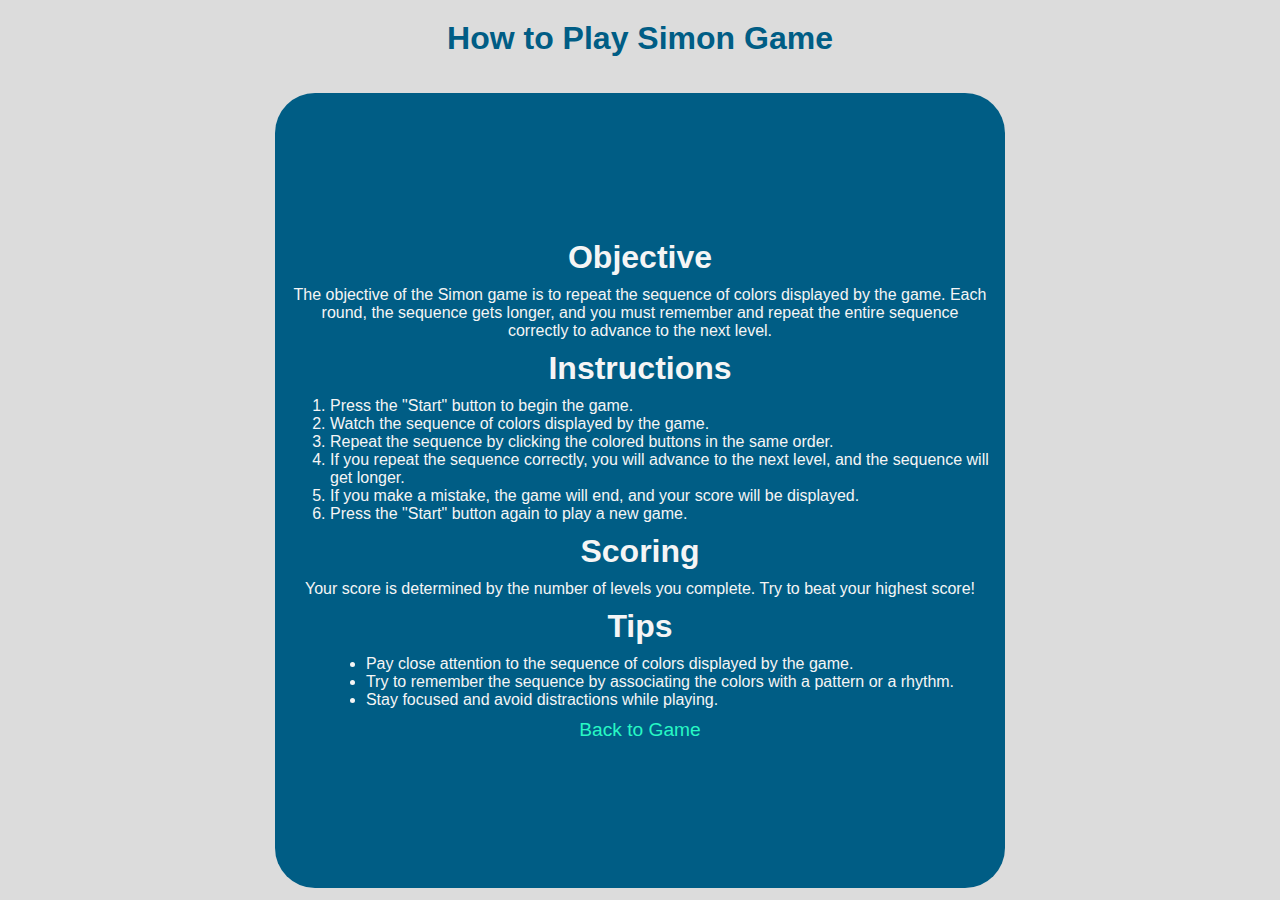
==== help.html @ 2ea61075 "New help route for instructions" ====
<!DOCTYPE html>
<html lang="en">
<head>
    <meta charset="UTF-8">
    <meta name="viewport" content="width=device-width, initial-scale=1.0">
    <link rel="stylesheet" href="style.css">
    <title>How to Play Simon Game</title>
</head>
<body>
    <h1 class="heading">How to Play Simon Game</h1>
    <div class="containerHelp">
        <div class="instructions">
            <h2>Objective</h2>
            <p>The objective of the Simon game is to repeat the sequence of colors displayed by the game. Each round, the sequence gets longer, and you must remember and repeat the entire sequence correctly to advance to the next level.</p>
            
            <h2>Instructions</h2>
            <div class="list">
                <ol>
                    <li>Press the "Start" button to begin the game.</li>
                    <li>Watch the sequence of colors displayed by the game.</li>
                    <li>Repeat the sequence by clicking the colored buttons in the same order.</li>
                    <li>If you repeat the sequence correctly, you will advance to the next level, and the sequence will get longer.</li>
                    <li>If you make a mistake, the game will end, and your score will be displayed.</li>
                    <li>Press the "Start" button again to play a new game.</li>
                </ol>
            </div>
            
            <h2>Scoring</h2>
            <p>Your score is determined by the number of levels you complete. Try to beat your highest score!</p>
            
            <h2>Tips</h2>
            <div class="tips">
                <ul>
                    <li>Pay close attention to the sequence of colors displayed by the game.</li>
                    <li>Try to remember the sequence by associating the colors with a pattern or a rhythm.</li>
                    <li>Stay focused and avoid distractions while playing.</li>
                </ul>
            </div>
            
            <a href="index.html">Back to Game</a>
        </div>
    </div>
</body>
</html>
---- style.css ----
:root{
    --red-color: rgb(170, 0, 0);
    --green-color: rgb(0, 170, 0);
    --purple-color: rgb(128, 0, 128);
    --yellow-color: rgb(170, 170, 0);
}

*{
    font-family: 'Segoe UI', Tahoma, Geneva, Verdana, sans-serif;
    margin: 0;
}
h1{
    color: hsl(198, 100%, 26%);
    position: absolute;
    top: 20px;
}
body{
    background-color: gainsboro;
    display: flex;
    justify-content: center;
}
.score{
    position: absolute;
    background-color: hsl(198, 100%, 26%);
    color: whitesmoke;
    padding: 10px;
    border-radius: 40px;
    top: 5.6rem;
    right: 5rem;
}
.container{
    display: flex;
    flex-direction: column;
    justify-content: center;
    align-items: center;
    background-color: gainsboro;
    height: 100vh;
    width: 100%;
    gap: 30px;
}
h3{

}
.box{
    display: flex;
    justify-content: center;
    align-items: center;
    font-size: 3rem;
    font-weight: 600;
    padding: auto;
    height: 7.6rem;
    width: 8rem;
    border-top: 150px solid var(--red-color);
    border-left: 150px solid var(--green-color);
    border-right: 150px solid var(--purple-color);
    border-bottom: 150px solid var(--yellow-color);
    border-radius: 50%;
    margin: 10px;
    background-color: rgb(0, 135, 148);
    box-shadow: 0 0 10px rgba(0, 0, 0, 0.5);
}
.button{
    display: flex;
    justify-content: center;
    align-items: center;
    cursor: default;
    height: 7.6rem;
    width: 8rem;
    color: white;
    border-radius: 50%;
    background-color:rgb(0, 140, 153);
    border: 2px solid white;
    transition: 0.2s ease;
    box-shadow: 0 0 10px rgba(0, 0, 0, 0.5);
}
.button:hover{
    background-color:rgb(1, 110, 120);
}
.btn{
    padding: 3.9rem;
    border: none;
    border-radius: 50%;
}
.red{
    position:absolute;
    height: 9rem;
    border-left: 6rem solid rgba(0, 0, 0, 0);
    background-color: rgba(255, 0, 0, 0);
    transform: translate(0, -8.5rem);
}
.purple{
    position:absolute;
    width: 9rem;
    border-top: 6rem solid rgba(0, 0, 0, 0);  
    background-color: rgba(0, 0, 255, 0);
    transform: translate(8.5rem, 0);
}
.green{
    width: 9rem;
    border-top: 6rem solid rgba(0, 0, 0, 0);  
    position:absolute;
    background-color: rgba(0, 128, 0, 0);
    transform: translate(-8.5rem, 0);
}
.yellow{
    height: 9rem;
    border-left: 6rem solid rgba(0, 0, 0, 0);
    position:absolute;
    background-color: rgba(255, 255, 0, 0);
    transform: translate(0, 8.5rem);
}
@media (max-width: 820px){
    .score{
        right: auto;
        top: 5rem;
        padding: 8px;
        font-size: 1rem;
    }
    .box{
        border-top: 130px solid var(--red-color);
        border-left: 130px solid var(--green-color);
        border-right: 130px solid var(--purple-color);
        border-bottom: 130px solid var(--yellow-color);
    }
}

/* help page part */
.containerHelp{
    display: flex;
    flex-direction: column;
    justify-content: center;
    align-items: center;
    background-color: gainsboro;
    height: 100vh;
    width: 100%;
    gap: 30px;
}
.instructions{
    display: flex;
    flex-direction: column;
    justify-content: center;
    align-items: center;
    background-color: hsl(198, 100%, 26%);
    color: whitesmoke;
    padding: 15px;
    border-radius: 40px;
    width: 700px;
    height: 85vh;
    overflow-y: auto;
    position: relative;
    top: 40px;
    text-align: center;
}
.instructions h2{
    font-size: 2rem;
    margin: 10px;
}
.instructions a{
    font-size: 1.2rem;
    text-decoration: none;
    color: rgb(39, 248, 196);
    margin: 10px;
}
.instructions a:hover{
    color: rgb(0, 191, 194);
    text-decoration: underline solid rgb(0, 191, 194);
}
.list{
    text-align: start;
}
.tips{
    text-align: start;
}
@media (max-width: 900px){
    .score{
        right: auto;
        top: 5rem;
        padding: 8px;
        font-size: 1rem;
    }
    .box{
        border-top: 130px solid var(--red-color);
        border-left: 130px solid var(--green-color);
        border-right: 130px solid var(--purple-color);
        border-bottom: 130px solid var(--yellow-color);
    }
    .instructions{
        width: 95%;
        border-radius: 0;
        height: 90vh;
        padding: 10px;
        justify-content: start;
    }
    .heading{
        color: hsl(198, 100%, 26%);
        position: absolute;
        top: 15px;
        text-align: center;
        z-index: 2;
        margin: 0;
    }
}
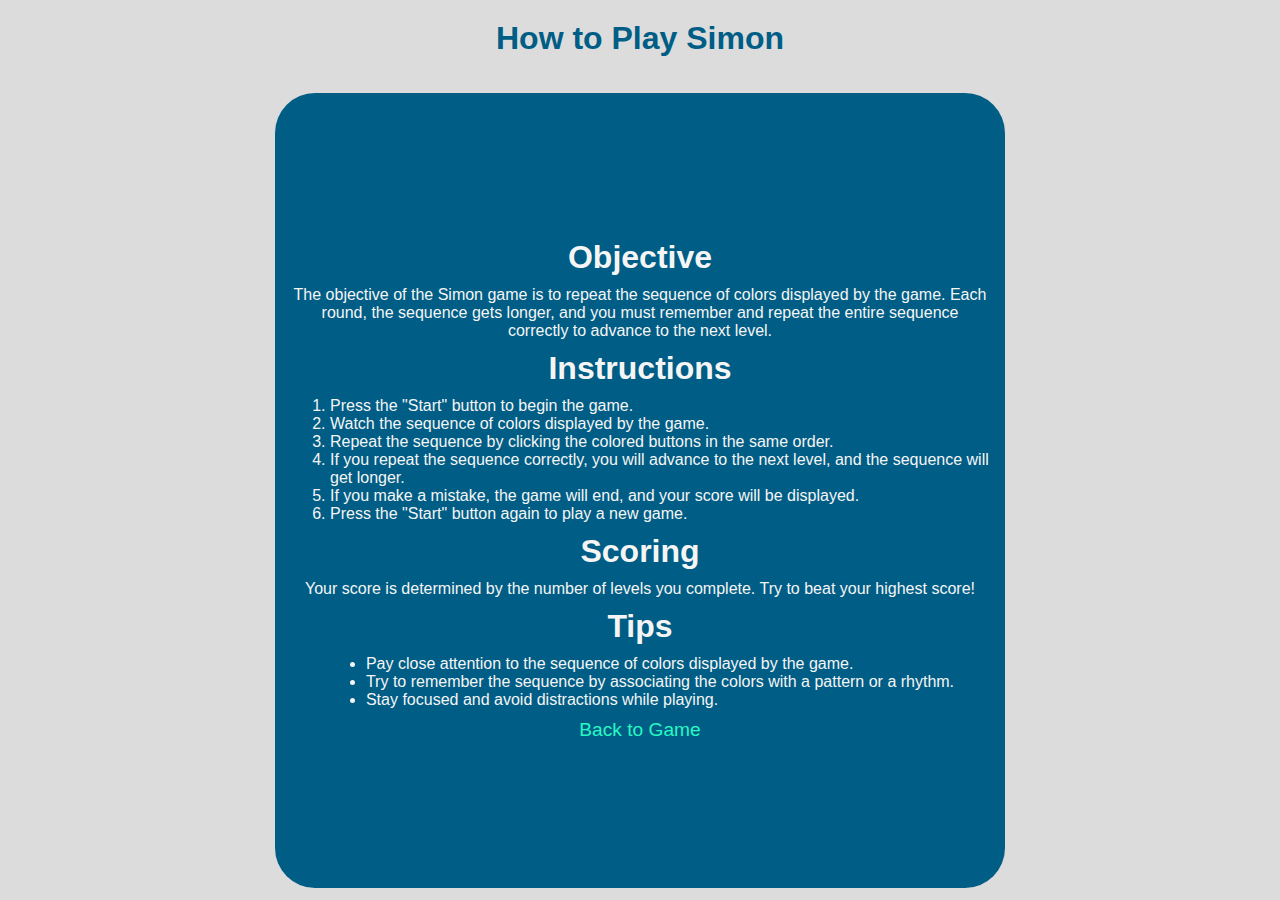
==== commit 1c5d1cdd: "Update help.html" ====
--- a/help.html
+++ b/help.html
@@ -4,10 +4,10 @@
     <meta charset="UTF-8">
     <meta name="viewport" content="width=device-width, initial-scale=1.0">
     <link rel="stylesheet" href="style.css">
-    <title>How to Play Simon Game</title>
+    <title>How to Play Simon</title>
 </head>
 <body>
-    <h1 class="heading">How to Play Simon Game</h1>
+    <h1 class="heading">How to Play Simon</h1>
     <div class="containerHelp">
         <div class="instructions">
             <h2>Objective</h2>
@@ -41,4 +41,4 @@
         </div>
     </div>
 </body>
-</html>+</html>
